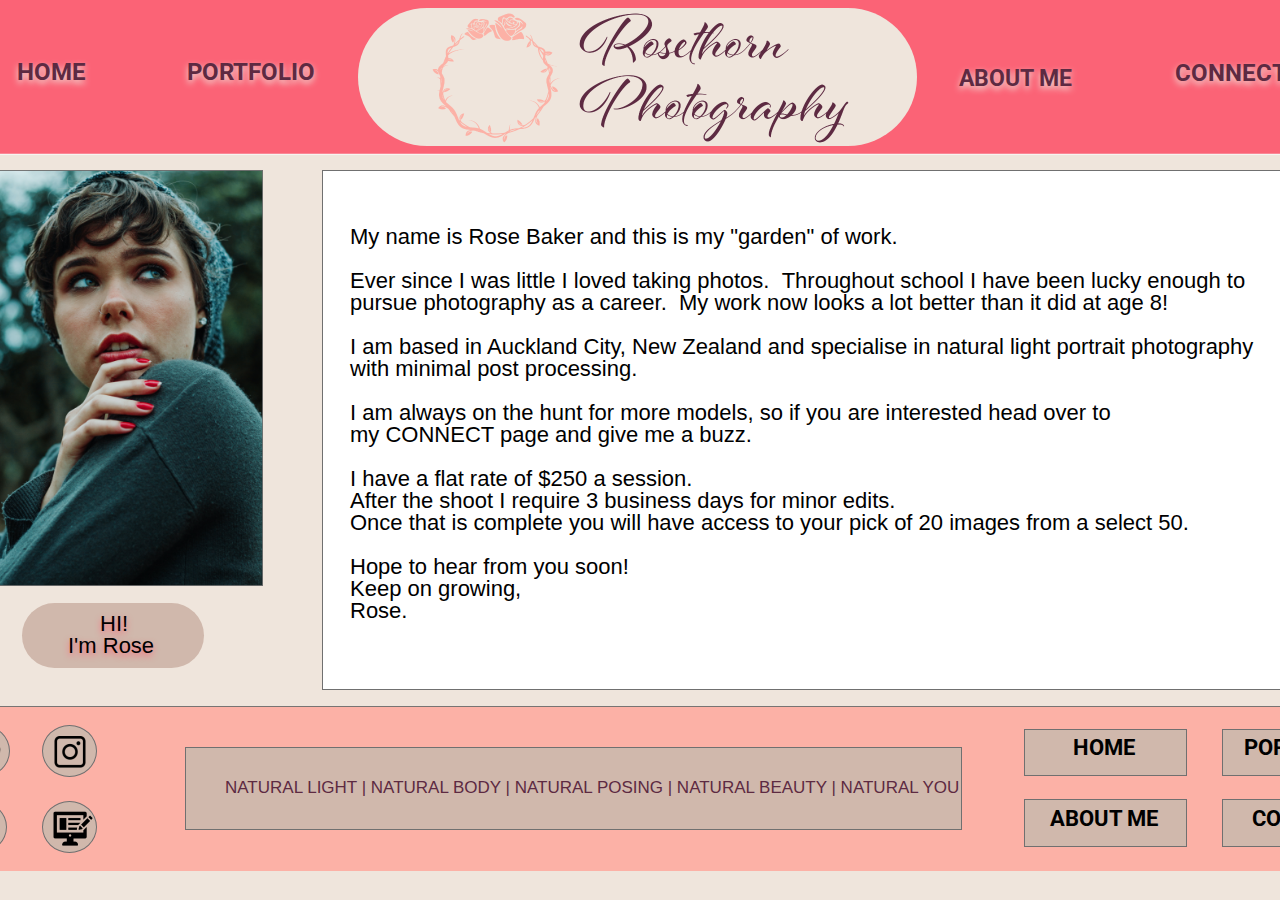
==== about-me.html @ 795008b4 "Added initial site files" ====
<!DOCTYPE html>
<html>
  <head>
    <meta charset="UTF-8" />
    <meta name="viewport" content="width=1560, maximum-scale=1.0" />
    <link rel="shortcut icon" type="image/png" href="https://animaproject.s3.amazonaws.com/home/favicon.png" />
    <meta name="og:type" content="website" />
    <meta name="twitter:card" content="photo" />
    <link rel="stylesheet" type="text/css" href="css/about-me.css" />
    <style>
      @import url("https://fonts.googleapis.com/css?family=Roboto:700");

      @font-face {
        font-family: "SegoeUI-Regular";
        font-style: normal;
        font-weight: 400;
        src: url("https://anima-uploads.s3.amazonaws.com/5b1e8d8e336c4b0009507857/segoeui.ttf") format("truetype");
      }

      @font-face {
        font-family: "ProximaNova-Regular";
        font-style: normal;
        font-weight: 400;
        src: url("https://anima-uploads.s3.amazonaws.com/5c5874afb72544000ad1576b/ProximaNova-Reg.ttf")
          format("truetype");
      }

      .component-wrapper a,
      .screen a {
        text-decoration: none;
        display: contents;
      }

      .full-width-a {
        width: 100%;
      }

      .full-height-a {
        height: 100%;
      }

      .screen textarea:focus,
      .screen input:focus {
        outline: none;
      }

      .screen *,
      .component-wrapper * {
        box-sizing: border-box;
        -webkit-font-smoothing: antialiased;
      }

      .screen div {
        -webkit-text-size-adjust: none;
      }

      .container-center-vertical,
      .container-center-horizontal {
        pointer-events: none;
        display: flex;
        flex-direction: row;
        padding: 0;
        margin: 0;
      }

      .container-center-vertical {
        align-items: center;
        height: 100%;
      }

      .container-center-horizontal {
        justify-content: center;
        width: 100%;
      }

      .container-center-vertical > *,
      .container-center-horizontal > * {
        pointer-events: auto;
        flex-shrink: 0;
      }

      .component-wrapper,
      .screen {
        overflow-wrap: break-word;
        word-wrap: break-word;
        word-break: break-all;
        word-break: break-word;
      }

      .auto-animated div {
        opacity: 0;
        position: absolute;
        --z-index: -1;
      }

      .auto-animated .container-center-vertical,
      .auto-animated .container-center-horizontal {
        opacity: 1;
      }

      .overlay {
        position: absolute;
        opacity: 0;
        display: none;
        top: 0;
        width: 100%;
        height: 100%;
        position: fixed;
      }

      .animate-appear {
        opacity: 0;
        display: block;
        animation: reveal 0.3s ease-in-out 1 normal forwards;
      }

      .animate-disappear {
        opacity: 1;
        display: block;
        animation: reveal 0.3s ease-in-out 1 reverse forwards;
      }

      .animate-nodelay {
        animation-delay: 0s;
      }

      @keyframes reveal {
        from {
          opacity: 0;
        }
        to {
          opacity: 1;
        }
      }
      .align-self-flex-start {
        align-self: flex-start;
      }
      .align-self-flex-end {
        align-self: flex-end;
      }
      .align-self-flex-center {
        align-self: center;
      }
      .valign-text-middle {
        display: flex;
        flex-direction: column;
        justify-content: center;
      }
      .valign-text-bottom {
        display: flex;
        flex-direction: column;
        justify-content: flex-end;
      }
      input:focus {
        outline: none;
      }
      .component-wrapper,
      .component-wrapper * {
        pointer-events: none;
      }

      .component-wrapper a *,
      .component-wrapper a,
      .component-wrapper input,
      .component-wrapper video,
      .component-wrapper iframe,
      .listeners-active,
      .listeners-active * {
        pointer-events: auto;
      }

      .hidden,
      .hidden * {
        visibility: hidden;
        pointer-events: none;
      }

      .smart-layers-pointers,
      .smart-layers-pointers * {
        pointer-events: auto;
        visibility: visible;
      }

      .component-wrapper.not-ready,
      .component-wrapper.not-ready * {
        visibility: hidden !important;
      }

      .listeners-active-click,
      .listeners-active-click * {
        cursor: pointer;
      }

      @import url("https://fonts.googleapis.com/css?family=Roboto:700");

      @font-face {
        font-family: "SegoeUI-Regular";
        font-style: normal;
        font-weight: 400;
        src: url("https://anima-uploads.s3.amazonaws.com/5b1e8d8e336c4b0009507857/segoeui.ttf") format("truetype");
      }

      @font-face {
        font-family: "ProximaNova-Regular";
        font-style: normal;
        font-weight: 400;
        src: url("https://anima-uploads.s3.amazonaws.com/5c5874afb72544000ad1576b/ProximaNova-Reg.ttf")
          format("truetype");
      }
      * {
        box-sizing: border-box;
      }
      .border-1px-dove-gray {
        border: 1px solid var(--dove-gray);
      }
      .roboto-bold-black-20px {
        color: var(--black);
        font-family: var(--font-family-roboto);
        font-size: var(--font-size-xs);
        font-style: normal;
        font-weight: 700;
      }
      .roboto-bold-black-22px {
        color: var(--black);
        font-family: var(--font-family-roboto);
        font-size: var(--font-size-m);
        font-style: normal;
        font-weight: 700;
      }
      .roboto-bold-tawny-port-21px {
        color: var(--tawny-port);
        font-family: var(--font-family-roboto);
        font-size: var(--font-size-s);
        font-style: normal;
        font-weight: 700;
      }
      .roboto-bold-tawny-port-23px {
        color: var(--tawny-port);
        font-family: var(--font-family-roboto);
        font-size: var(--font-size-l);
        font-style: normal;
        font-weight: 700;
      }
      .roboto-bold-tawny-port-24px {
        color: var(--tawny-port);
        font-family: var(--font-family-roboto);
        font-size: var(--font-size-xl);
        font-style: normal;
        font-weight: 700;
      }
      :root {
        --bizarre: rgba(239, 229, 220, 1);
        --black: rgba(0, 0, 0, 1);
        --clam-shell: rgba(208, 184, 172, 1);
        --dove-gray: rgba(112, 112, 112, 1);
        --font-family-proxima_nova: "Proxima Nova", Helvetica;
        --font-family-proximanova-regular: "ProximaNova-Regular", Helvetica;
        --font-family-roboto: "Roboto", Helvetica;
        --font-family-segoeui-regular: "SegoeUI-Regular", Helvetica;
        --font-size-l: 23px;
        --font-size-m: 22px;
        --font-size-s: 21px;
        --font-size-xl: 24px;
        --font-size-xs: 20px;
        --font-size-xxl: 25px;
        --font-size-xxs: 17px;
        --font-size-xxxl: 26px;
        --font-size-xxxs: 16px;
        --font-size-xxxxl: 36px;
        --font-size-xxxxxl: 44px;
        --tawny-port: rgba(93, 42, 66, 1);
        --white: rgba(255, 255, 255, 1);
      }
    </style>
    <meta name="author" content="AnimaApp.com - Design to code, Automated." />
  </head>
  <body style="margin: 0; background: rgba(239, 229, 220, 1)">
    <input type="hidden" id="anPageName" name="page" value="about-me" />
    <div class="container-center-horizontal">
      <div class="about-me screen">
        <div class="overlap-group-C61RwL">
          <img class="path-8-4eduM0" src="img/path-8@1x.png" />
          <a href="home.html"> <div class="rectangle-35-4eduM0"></div></a>
          <a href="home.html"
            ><img class="logotransparentbackground-4eduM0" src="img/logo-transparent-background-2@1x.png"
          /></a>
          <a href="portfolio.html"><div class="portfolio-4eduM0 roboto-bold-tawny-port-24px">PORTFOLIO</div></a>
          <div class="about-me-4eduM0 roboto-bold-tawny-port-23px">ABOUT ME<br /></div>
          <a href="home.html"><div class="home-4eduM0 roboto-bold-tawny-port-24px">HOME</div></a>
          <a href="connect.html"><div class="connect-4eduM0 roboto-bold-tawny-port-24px">CONNECT</div></a>
        </div>
        <div class="overlap-group1-C61RwL">
          <div class="flex-col-RH0WJ5">
            <img class="pexels-juliana-stein-2083751-dmjJwM" src="img/pexels-juliana-stein-2083751-1@1x.png" />
            <div class="flex-row-dmjJwM">
              <div class="rectangle-33-sbRkC1"></div>
              <div class="hi-im-rose-sbRkC1">
                <span class="span0-P1h4Gh">HI! <br />I&#39;m Rose</span><span class="span1-P1h4Gh">&nbsp;</span>
              </div>
            </div>
          </div>
          <div class="rectangle-9-RH0WJ5 border-1px-dove-gray"></div>
          <img class="path-4-RH0WJ5" src="img/path-4@1x.png" />
          <img class="path-5-RH0WJ5" src="img/path-4@1x.png" />
          <div class="rectangle-12-RH0WJ5 border-1px-dove-gray"></div>
          <div class="ellipse-1-RH0WJ5 border-1px-dove-gray"></div>
          <div class="ellipse-2-RH0WJ5 border-1px-dove-gray"></div>
          <div class="ellipse-3-RH0WJ5 border-1px-dove-gray"></div>
          <div class="ellipse-4-RH0WJ5 border-1px-dove-gray"></div>
          <a href="home.html"> <div class="rectangle-36-RH0WJ5 border-1px-dove-gray"></div></a>
          <div class="rectangle-39-RH0WJ5 border-1px-dove-gray"></div>
          <div class="about-me-RH0WJ5 roboto-bold-black-22px">ABOUT ME</div>
          <a href="home.html"><div class="home-RH0WJ5 roboto-bold-black-22px">HOME</div></a>
          <img class="nounthumbs-up1218615-RH0WJ5" src="img/noun-thumbs-up-1218615-1@1x.png" />
          <img class="nouninstagram3350460-RH0WJ5" src="img/noun-instagram-3350460-1@1x.png" />
          <img class="noun-thumbtack41414-RH0WJ5" src="img/noun-thumbtack-41414-1@1x.png" />
          <img class="noun-blog2389123-RH0WJ5" src="img/noun-blog-2389123-2@1x.png" />
          <div class="natural-light-n-uty-natural-you-RH0WJ5">
            NATURAL LIGHT | NATURAL BODY | NATURAL POSING | NATURAL BEAUTY | NATURAL YOU
          </div>
          <div class="my-name-is-rose-m-based-in-auck-RH0WJ5">
            My name is Rose Baker and this is my &#34;garden&#34; of work.<br /><br />Ever since I was little I loved
            taking photos.&nbsp;&nbsp;Throughout school I have been lucky enough to <br />pursue photography as a
            career.&nbsp;&nbsp;My work now looks a lot better than it did at age 8!<br /><br />I am based in Auckland
            City, New Zealand and specialise in natural light portrait photography<br />with minimal post
            processing.&nbsp;&nbsp;<br /><br />I am always on the hunt for more models, so if you are interested head
            over to<br />my CONNECT page and give me a buzz.<br /><br />I have a flat rate of $250 a session.
            <br />After the shoot I require 3 business days for minor edits.<br />Once that is complete you will have
            access to your pick of 20 images from a select 50.<br /><br />Hope to hear from you soon!<br />Keep on
            growing,<br />Rose.
          </div>
          <a href="portfolio.html"> <div class="rectangle-37-RH0WJ5 border-1px-dove-gray"></div></a>
          <a href="connect.html"> <div class="rectangle-38-RH0WJ5 border-1px-dove-gray"></div></a>
          <a href="portfolio.html"><div class="portfolio-RH0WJ5 roboto-bold-black-22px">PORTFOLIO</div></a>
          <a href="connect.html"><div class="connect-RH0WJ5 roboto-bold-black-22px">CONNECT</div></a>
        </div>
      </div>
    </div>
  </body>
</html>
---- css/about-me.css ----
/* screen - about-me */

.about-me {
  align-items: flex-start;
  background-color: var(--bizarre);
  box-sizing: border-box;
  display: flex;
  flex-direction: column;
  height: 871px;
  justify-content: flex-start;
  overflow: hidden;
  overflow-x: hidden;
  position: relative;
  width: 1560px;
}
.about-me .about-me-4eduM0 {
  background-color: transparent;
  height: auto;
  left: 1099px;
  letter-spacing: 0.00px;
  line-height: 23px;
  position: absolute;
  text-align: left;
  text-shadow: 0px 3px 6px rgba(239,229,220,1.0);;
  top: 81px;
  white-space: nowrap;
  width: auto;
}
.about-me .about-me-RH0WJ5 {
  background-color: transparent;
  height: auto;
  left: 1190px;
  letter-spacing: 0.00px;
  line-height: 22px;
  position: absolute;
  text-align: left;
  top: 638px;
  white-space: nowrap;
  width: auto;
}
.about-me .connect-4eduM0 {
  background-color: transparent;
  cursor: pointer;
  height: auto;
  left: 1315px;
  letter-spacing: 0.00px;
  line-height: 24px;
  position: absolute;
  text-align: left;
  text-shadow: 0px 3px 6px rgba(239,229,220,1.0);;
  top: 75px;
  white-space: nowrap;
  width: auto;
}
.about-me .connect-RH0WJ5 {
  background-color: transparent;
  cursor: pointer;
  height: auto;
  left: 1392px;
  letter-spacing: 0.00px;
  line-height: 22px;
  position: absolute;
  text-align: left;
  top: 638px;
  white-space: nowrap;
  width: auto;
}
.about-me .ellipse-1-RH0WJ5 {
  background-color: var(--clam-shell);
  border-radius: 27.5px/26px;
  height: 52px;
  left: 95px;
  position: absolute;
  top: 555px;
  width: 55px;
}
.about-me .ellipse-2-RH0WJ5 {
  background-color: var(--clam-shell);
  border-radius: 27.5px/26px;
  height: 52px;
  left: 182px;
  position: absolute;
  top: 555px;
  width: 55px;
}
.about-me .ellipse-3-RH0WJ5 {
  background-color: var(--clam-shell);
  border-radius: 27.5px/26px;
  height: 52px;
  left: 182px;
  position: absolute;
  top: 631px;
  width: 55px;
}
.about-me .ellipse-4-RH0WJ5 {
  background-color: var(--clam-shell);
  border-radius: 27.5px/26px;
  height: 52px;
  left: 92px;
  position: absolute;
  top: 631px;
  width: 55px;
}
.about-me .flex-col-RH0WJ5 {
  align-items: center;
  background-color: transparent;
  box-sizing: border-box;
  display: flex;
  flex-direction: column;
  height: auto;
  justify-content: flex-start;
  left: 102px;
  min-height: 498px;
  position: absolute;
  top: 0px;
  width: 301px;
}
.about-me .flex-row-dmjJwM {
  align-items: flex-end;
  background-color: transparent;
  box-sizing: border-box;
  display: flex;
  flex-direction: row;
  flex-shrink: 1;
  height: 65px;
  justify-content: flex-start;
  margin-left: 1.0px;
  margin-top: 17px;
  min-width: 182px;
  position: relative;
  width: auto;
}
.about-me .hi-im-rose-sbRkC1 {
  background-color: transparent;
  color: var(--dove-gray);
  flex-shrink: 1;
  font-family: "Proxima Nova", Helvetica;
  font-size: 22px;
  height: auto;
  letter-spacing: 0.00px;
  line-height: 22px;
  margin-bottom: 1px;
  margin-left: -136px;
  min-height: 54px;
  min-width: 88px;
  position: relative;
  text-align: center;
  text-shadow: 0px 3px 6px rgba(251,99,118,1.0);;
  white-space: nowrap;
  width: auto;
}
.about-me .home-4eduM0 {
  background-color: transparent;
  cursor: pointer;
  height: auto;
  left: 157px;
  letter-spacing: 0.00px;
  line-height: 24px;
  position: absolute;
  text-align: left;
  text-shadow: 0px 3px 6px rgba(239,229,220,1.0);;
  top: 74px;
  white-space: nowrap;
  width: auto;
}
.about-me .home-RH0WJ5 {
  background-color: transparent;
  cursor: pointer;
  height: auto;
  left: 1213px;
  letter-spacing: 0.00px;
  line-height: 22px;
  position: absolute;
  text-align: left;
  top: 567px;
  white-space: nowrap;
  width: auto;
}
.about-me .logotransparentbackground-4eduM0 {
  background-color: transparent;
  cursor: pointer;
  height: 184px;
  left: 545px;
  object-fit: cover;
  position: absolute;
  top: 0px;
  width: 471px;
}
.about-me .my-name-is-rose-m-based-in-auck-RH0WJ5 {
  background-color: transparent;
  color: var(--black);
  font-family: 'ProximaNova-Regular', Helvetica;
  font-size: 22px;
  font-style: normal;
  font-weight: 400;
  height: auto;
  left: 490px;
  letter-spacing: 0.00px;
  line-height: 22px;
  position: absolute;
  text-align: left;
  top: 56px;
  white-space: nowrap;
  width: auto;
}
.about-me .natural-light-n-uty-natural-you-RH0WJ5 {
  background-color: transparent;
  color: var(--tawny-port);
  font-family: 'ProximaNova-Regular', Helvetica;
  font-size: 17px;
  font-style: normal;
  font-weight: 400;
  height: auto;
  left: 365px;
  letter-spacing: 0.00px;
  line-height: 17px;
  position: absolute;
  text-align: left;
  top: 609px;
  white-space: nowrap;
  width: auto;
}
.about-me .noun-blog2389123-RH0WJ5 {
  background-color: transparent;
  height: 41px;
  left: 189px;
  object-fit: cover;
  position: absolute;
  top: 638px;
  width: 48px;
}
.about-me .noun-thumbtack41414-RH0WJ5 {
  background-color: transparent;
  height: 43px;
  left: 95px;
  object-fit: cover;
  position: absolute;
  top: 634px;
  width: 50px;
}
.about-me .nouninstagram3350460-RH0WJ5 {
  background-color: transparent;
  height: 32px;
  left: 192px;
  object-fit: cover;
  position: absolute;
  top: 566px;
  width: 36px;
}
.about-me .nounthumbs-up1218615-RH0WJ5 {
  background-color: transparent;
  height: 35px;
  left: 102px;
  object-fit: cover;
  position: absolute;
  top: 562px;
  width: 42px;
}
.about-me .overlap-group-C61RwL {
  background-color: transparent;
  flex-shrink: 1;
  height: 184px;
  margin-top: -14px;
  position: relative;
  width: 1560px;
}
.about-me .overlap-group1-C61RwL {
  background-color: transparent;
  flex-shrink: 1;
  height: 704px;
  margin-top: 1px;
  position: relative;
  width: 1560px;
}
.about-me .path-4-RH0WJ5 {
  background-color: transparent;
  height: 168px;
  left: 0px;
  object-fit: cover;
  position: absolute;
  top: 536px;
  width: 1560px;
}
.about-me .path-5-RH0WJ5 {
  background-color: transparent;
  height: 168px;
  left: 0px;
  object-fit: cover;
  position: absolute;
  top: 536px;
  width: 1560px;
}
.about-me .path-8-4eduM0 {
  background-color: transparent;
  height: 157px;
  left: 0px;
  object-fit: cover;
  position: absolute;
  top: 12px;
  width: 1560px;
}
.about-me .pexels-juliana-stein-2083751-dmjJwM {
  background-color: transparent;
  flex-shrink: 1;
  height: 416px;
  object-fit: cover;
  position: relative;
  width: 301px;
}
.about-me .portfolio-4eduM0 {
  background-color: transparent;
  cursor: pointer;
  height: auto;
  left: 327px;
  letter-spacing: 0.00px;
  line-height: 24px;
  position: absolute;
  text-align: left;
  text-shadow: 0px 3px 6px rgba(239,229,220,1.0);;
  top: 74px;
  white-space: nowrap;
  width: auto;
}
.about-me .portfolio-RH0WJ5 {
  background-color: transparent;
  cursor: pointer;
  height: auto;
  left: 1384px;
  letter-spacing: 0.00px;
  line-height: 22px;
  position: absolute;
  text-align: left;
  top: 567px;
  white-space: nowrap;
  width: auto;
}
.about-me .rectangle-12-RH0WJ5 {
  background-color: var(--clam-shell);
  height: 83px;
  left: 325px;
  position: absolute;
  top: 577px;
  width: 777px;
}
.about-me .rectangle-33-sbRkC1 {
  background-color: var(--clam-shell);
  border-radius: 57px;
  flex-shrink: 1;
  height: 65px;
  position: relative;
  width: 182px;
}
.about-me .rectangle-35-4eduM0 {
  background-color: var(--bizarre);
  border-radius: 97px;
  cursor: pointer;
  height: 138px;
  left: 498px;
  position: absolute;
  top: 22px;
  width: 559px;
}
.about-me .rectangle-36-RH0WJ5 {
  background-color: var(--clam-shell);
  cursor: pointer;
  height: 47px;
  left: 1164px;
  position: absolute;
  top: 559px;
  width: 163px;
}
.about-me .rectangle-37-RH0WJ5 {
  background-color: var(--clam-shell);
  cursor: pointer;
  height: 47px;
  left: 1362px;
  position: absolute;
  top: 559px;
  width: 163px;
}
.about-me .rectangle-38-RH0WJ5 {
  background-color: var(--clam-shell);
  cursor: pointer;
  height: 48px;
  left: 1362px;
  position: absolute;
  top: 629px;
  width: 163px;
}
.about-me .rectangle-39-RH0WJ5 {
  background-color: var(--clam-shell);
  height: 48px;
  left: 1164px;
  position: absolute;
  top: 629px;
  width: 163px;
}
.about-me .rectangle-9-RH0WJ5 {
  background-color: var(--white);
  height: 520px;
  left: 462px;
  position: absolute;
  top: 0px;
  width: 1029px;
}
.about-me .span0-P1h4Gh {
  color: rgba(0,0,0,1.0);
  font-family: 'ProximaNova-Regular', Helvetica;
  font-style: normal;
  font-weight: 400;
}
.about-me .span1-P1h4Gh {
  color: rgba(112,112,112,1.0);
  font-family: 'ProximaNova-Regular', Helvetica;
  font-style: normal;
  font-weight: 400;
}
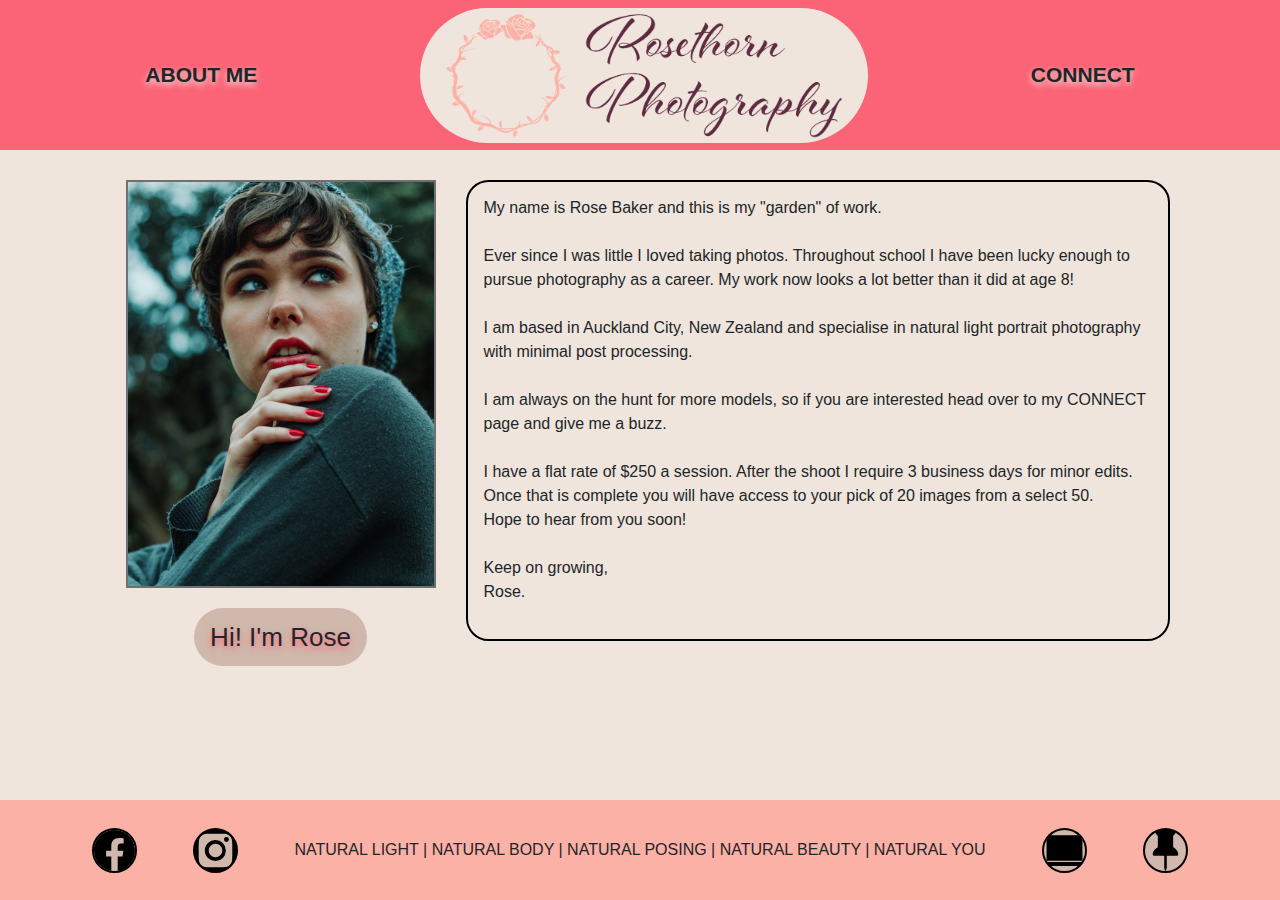
==== commit 481bd589: "did everything" ====
--- a/about-me.html
+++ b/about-me.html
@@ -1,340 +1,92 @@
 <!DOCTYPE html>
 <html>
-  <head>
-    <meta charset="UTF-8" />
-    <meta name="viewport" content="width=1560, maximum-scale=1.0" />
-    <link rel="shortcut icon" type="image/png" href="https://animaproject.s3.amazonaws.com/home/favicon.png" />
-    <meta name="og:type" content="website" />
-    <meta name="twitter:card" content="photo" />
-    <link rel="stylesheet" type="text/css" href="css/about-me.css" />
-    <style>
-      @import url("https://fonts.googleapis.com/css?family=Roboto:700");
 
-      @font-face {
-        font-family: "SegoeUI-Regular";
-        font-style: normal;
-        font-weight: 400;
-        src: url("https://anima-uploads.s3.amazonaws.com/5b1e8d8e336c4b0009507857/segoeui.ttf") format("truetype");
-      }
+<head>
+  <meta charset="UTF-8" />
+  <title>Rosethorn Photography-about-me</title>
 
-      @font-face {
-        font-family: "ProximaNova-Regular";
-        font-style: normal;
-        font-weight: 400;
-        src: url("https://anima-uploads.s3.amazonaws.com/5c5874afb72544000ad1576b/ProximaNova-Reg.ttf")
-          format("truetype");
-      }
+  <meta name="viewport" content="width=device-width, initial-scale=1.0 viewport-fit=cover" />
+  <meta name="og:type" content="website" />
+  <meta name="twitter:card" content="photo" />
 
-      .component-wrapper a,
-      .screen a {
-        text-decoration: none;
-        display: contents;
-      }
+  <link rel="shortcut icon" type="image/png" href="https://animaproject.s3.amazonaws.com/home/favicon.png" />
 
-      .full-width-a {
-        width: 100%;
-      }
+  <link rel="stylesheet" href="https://stackpath.bootstrapcdn.com/bootstrap/4.3.1/css/bootstrap.min.css" integrity="sha384-ggOyR0iXCbMQv3Xipma34MD+dH/1fQ784/j6cY/iJTQUOhcWr7x9JvoRxT2MZw1T" crossorigin="anonymous">
+  <link rel="stylesheet" type="text/css" href="css/style.css" />
+  <!-- <meta name="author" content="AnimaApp.com - Design to code, Automated." />  -->
 
-      .full-height-a {
-        height: 100%;
-      }
+  <!-- <script>
+    $(function(){
+      $('#header').load('header_reusable.html');
+    })
+  </script> -->
 
-      .screen textarea:focus,
-      .screen input:focus {
-        outline: none;
-      }
+</head>
 
-      .screen *,
-      .component-wrapper * {
-        box-sizing: border-box;
-        -webkit-font-smoothing: antialiased;
-      }
 
-      .screen div {
-        -webkit-text-size-adjust: none;
-      }
+<body style="overflow-x: hidden; background: #efe5dc;">
 
-      .container-center-vertical,
-      .container-center-horizontal {
-        pointer-events: none;
-        display: flex;
-        flex-direction: row;
-        padding: 0;
-        margin: 0;
-      }
+  <div id="page-container" style="overflow-x: hidden;">
+    <div class="content-wrap" style="overflow-x: hidden;">
 
-      .container-center-vertical {
-        align-items: center;
-        height: 100%;
-      }
+      <header>
+        <div class="d-flex align-items-center justify-content-around" style="height: 150px; margin: 0 5vw 0 5vw;">
+          <a href="about-me.html">ABOUT ME</a>
+          <a href="index.html" class="logo"></a>
+          <a href="connect.html">CONNECT</a>
+        </div>
+      </header>
 
-      .container-center-horizontal {
-        justify-content: center;
-        width: 100%;
-      }
+      <main>
+        <div class="row about-block">
+          <div class="col" style="flex-grow: 0; margin-right: 15px; text-align: center;">
+            <img src="img/pexels-juliana-stein-2083751@1x.png" alt="">
+              <span>Hi! I'm Rose</span>
+            </div>
+            <p>
+              My name is Rose Baker and this is my "garden" of work.
+              <br>
+              <br>
+              Ever since I was little I loved taking photos. Throughout school I have been lucky enough to
+              pursue photography as a career. My work now looks a lot better than it did at age 8!
+              <br>
+              <br>
+              I am based in Auckland City, New Zealand and specialise in natural light portrait photography
+              with minimal post processing.
+              <br>
+              <br>
+              I am always on the hunt for more models, so if you are interested head over to
+              my CONNECT page and give me a buzz.
+              <br>
+              <br>
+              I have a flat rate of $250 a session.
+              After the shoot I require 3 business days for minor edits.
+              Once that is complete you will have access to your pick of 20 images from a select 50.
+              <br>
+              Hope to hear from you soon!
+              <br>
+              <br>
+              Keep on growing,
+              <br>
+              Rose.
+            </p>
+          </div>
+      </main>
 
-      .container-center-vertical > *,
-      .container-center-horizontal > * {
-        pointer-events: auto;
-        flex-shrink: 0;
-      }
+    </div>
 
-      .component-wrapper,
-      .screen {
-        overflow-wrap: break-word;
-        word-wrap: break-word;
-        word-break: break-all;
-        word-break: break-word;
-      }
+    <footer>
+      <div class="d-flex align-items-center justify-content-around" style="height: 100px; margin: 0 5vw 0 5vw;">
+        <a style="background-image: url('img/facebook.svg');"></a>
+        <a style="background-image: url('img/instagram.svg');"></a>
+        <span>NATURAL LIGHT | NATURAL BODY | NATURAL POSING | NATURAL BEAUTY | NATURAL YOU</span>
+        <a style="background-image: url('img/laptop-fill.svg');"></a>
+        <a style="background-image: url('img/pin-fill.svg');"></a>
+      </div>
+    </footer>
 
-      .auto-animated div {
-        opacity: 0;
-        position: absolute;
-        --z-index: -1;
-      }
+  </div>
 
-      .auto-animated .container-center-vertical,
-      .auto-animated .container-center-horizontal {
-        opacity: 1;
-      }
+</body>
 
-      .overlay {
-        position: absolute;
-        opacity: 0;
-        display: none;
-        top: 0;
-        width: 100%;
-        height: 100%;
-        position: fixed;
-      }
-
-      .animate-appear {
-        opacity: 0;
-        display: block;
-        animation: reveal 0.3s ease-in-out 1 normal forwards;
-      }
-
-      .animate-disappear {
-        opacity: 1;
-        display: block;
-        animation: reveal 0.3s ease-in-out 1 reverse forwards;
-      }
-
-      .animate-nodelay {
-        animation-delay: 0s;
-      }
-
-      @keyframes reveal {
-        from {
-          opacity: 0;
-        }
-        to {
-          opacity: 1;
-        }
-      }
-      .align-self-flex-start {
-        align-self: flex-start;
-      }
-      .align-self-flex-end {
-        align-self: flex-end;
-      }
-      .align-self-flex-center {
-        align-self: center;
-      }
-      .valign-text-middle {
-        display: flex;
-        flex-direction: column;
-        justify-content: center;
-      }
-      .valign-text-bottom {
-        display: flex;
-        flex-direction: column;
-        justify-content: flex-end;
-      }
-      input:focus {
-        outline: none;
-      }
-      .component-wrapper,
-      .component-wrapper * {
-        pointer-events: none;
-      }
-
-      .component-wrapper a *,
-      .component-wrapper a,
-      .component-wrapper input,
-      .component-wrapper video,
-      .component-wrapper iframe,
-      .listeners-active,
-      .listeners-active * {
-        pointer-events: auto;
-      }
-
-      .hidden,
-      .hidden * {
-        visibility: hidden;
-        pointer-events: none;
-      }
-
-      .smart-layers-pointers,
-      .smart-layers-pointers * {
-        pointer-events: auto;
-        visibility: visible;
-      }
-
-      .component-wrapper.not-ready,
-      .component-wrapper.not-ready * {
-        visibility: hidden !important;
-      }
-
-      .listeners-active-click,
-      .listeners-active-click * {
-        cursor: pointer;
-      }
-
-      @import url("https://fonts.googleapis.com/css?family=Roboto:700");
-
-      @font-face {
-        font-family: "SegoeUI-Regular";
-        font-style: normal;
-        font-weight: 400;
-        src: url("https://anima-uploads.s3.amazonaws.com/5b1e8d8e336c4b0009507857/segoeui.ttf") format("truetype");
-      }
-
-      @font-face {
-        font-family: "ProximaNova-Regular";
-        font-style: normal;
-        font-weight: 400;
-        src: url("https://anima-uploads.s3.amazonaws.com/5c5874afb72544000ad1576b/ProximaNova-Reg.ttf")
-          format("truetype");
-      }
-      * {
-        box-sizing: border-box;
-      }
-      .border-1px-dove-gray {
-        border: 1px solid var(--dove-gray);
-      }
-      .roboto-bold-black-20px {
-        color: var(--black);
-        font-family: var(--font-family-roboto);
-        font-size: var(--font-size-xs);
-        font-style: normal;
-        font-weight: 700;
-      }
-      .roboto-bold-black-22px {
-        color: var(--black);
-        font-family: var(--font-family-roboto);
-        font-size: var(--font-size-m);
-        font-style: normal;
-        font-weight: 700;
-      }
-      .roboto-bold-tawny-port-21px {
-        color: var(--tawny-port);
-        font-family: var(--font-family-roboto);
-        font-size: var(--font-size-s);
-        font-style: normal;
-        font-weight: 700;
-      }
-      .roboto-bold-tawny-port-23px {
-        color: var(--tawny-port);
-        font-family: var(--font-family-roboto);
-        font-size: var(--font-size-l);
-        font-style: normal;
-        font-weight: 700;
-      }
-      .roboto-bold-tawny-port-24px {
-        color: var(--tawny-port);
-        font-family: var(--font-family-roboto);
-        font-size: var(--font-size-xl);
-        font-style: normal;
-        font-weight: 700;
-      }
-      :root {
-        --bizarre: rgba(239, 229, 220, 1);
-        --black: rgba(0, 0, 0, 1);
-        --clam-shell: rgba(208, 184, 172, 1);
-        --dove-gray: rgba(112, 112, 112, 1);
-        --font-family-proxima_nova: "Proxima Nova", Helvetica;
-        --font-family-proximanova-regular: "ProximaNova-Regular", Helvetica;
-        --font-family-roboto: "Roboto", Helvetica;
-        --font-family-segoeui-regular: "SegoeUI-Regular", Helvetica;
-        --font-size-l: 23px;
-        --font-size-m: 22px;
-        --font-size-s: 21px;
-        --font-size-xl: 24px;
-        --font-size-xs: 20px;
-        --font-size-xxl: 25px;
-        --font-size-xxs: 17px;
-        --font-size-xxxl: 26px;
-        --font-size-xxxs: 16px;
-        --font-size-xxxxl: 36px;
-        --font-size-xxxxxl: 44px;
-        --tawny-port: rgba(93, 42, 66, 1);
-        --white: rgba(255, 255, 255, 1);
-      }
-    </style>
-    <meta name="author" content="AnimaApp.com - Design to code, Automated." />
-  </head>
-  <body style="margin: 0; background: rgba(239, 229, 220, 1)">
-    <input type="hidden" id="anPageName" name="page" value="about-me" />
-    <div class="container-center-horizontal">
-      <div class="about-me screen">
-        <div class="overlap-group-C61RwL">
-          <img class="path-8-4eduM0" src="img/path-8@1x.png" />
-          <a href="home.html"> <div class="rectangle-35-4eduM0"></div></a>
-          <a href="home.html"
-            ><img class="logotransparentbackground-4eduM0" src="img/logo-transparent-background-2@1x.png"
-          /></a>
-          <a href="portfolio.html"><div class="portfolio-4eduM0 roboto-bold-tawny-port-24px">PORTFOLIO</div></a>
-          <div class="about-me-4eduM0 roboto-bold-tawny-port-23px">ABOUT ME<br /></div>
-          <a href="home.html"><div class="home-4eduM0 roboto-bold-tawny-port-24px">HOME</div></a>
-          <a href="connect.html"><div class="connect-4eduM0 roboto-bold-tawny-port-24px">CONNECT</div></a>
-        </div>
-        <div class="overlap-group1-C61RwL">
-          <div class="flex-col-RH0WJ5">
-            <img class="pexels-juliana-stein-2083751-dmjJwM" src="img/pexels-juliana-stein-2083751-1@1x.png" />
-            <div class="flex-row-dmjJwM">
-              <div class="rectangle-33-sbRkC1"></div>
-              <div class="hi-im-rose-sbRkC1">
-                <span class="span0-P1h4Gh">HI! <br />I&#39;m Rose</span><span class="span1-P1h4Gh">&nbsp;</span>
-              </div>
-            </div>
-          </div>
-          <div class="rectangle-9-RH0WJ5 border-1px-dove-gray"></div>
-          <img class="path-4-RH0WJ5" src="img/path-4@1x.png" />
-          <img class="path-5-RH0WJ5" src="img/path-4@1x.png" />
-          <div class="rectangle-12-RH0WJ5 border-1px-dove-gray"></div>
-          <div class="ellipse-1-RH0WJ5 border-1px-dove-gray"></div>
-          <div class="ellipse-2-RH0WJ5 border-1px-dove-gray"></div>
-          <div class="ellipse-3-RH0WJ5 border-1px-dove-gray"></div>
-          <div class="ellipse-4-RH0WJ5 border-1px-dove-gray"></div>
-          <a href="home.html"> <div class="rectangle-36-RH0WJ5 border-1px-dove-gray"></div></a>
-          <div class="rectangle-39-RH0WJ5 border-1px-dove-gray"></div>
-          <div class="about-me-RH0WJ5 roboto-bold-black-22px">ABOUT ME</div>
-          <a href="home.html"><div class="home-RH0WJ5 roboto-bold-black-22px">HOME</div></a>
-          <img class="nounthumbs-up1218615-RH0WJ5" src="img/noun-thumbs-up-1218615-1@1x.png" />
-          <img class="nouninstagram3350460-RH0WJ5" src="img/noun-instagram-3350460-1@1x.png" />
-          <img class="noun-thumbtack41414-RH0WJ5" src="img/noun-thumbtack-41414-1@1x.png" />
-          <img class="noun-blog2389123-RH0WJ5" src="img/noun-blog-2389123-2@1x.png" />
-          <div class="natural-light-n-uty-natural-you-RH0WJ5">
-            NATURAL LIGHT | NATURAL BODY | NATURAL POSING | NATURAL BEAUTY | NATURAL YOU
-          </div>
-          <div class="my-name-is-rose-m-based-in-auck-RH0WJ5">
-            My name is Rose Baker and this is my &#34;garden&#34; of work.<br /><br />Ever since I was little I loved
-            taking photos.&nbsp;&nbsp;Throughout school I have been lucky enough to <br />pursue photography as a
-            career.&nbsp;&nbsp;My work now looks a lot better than it did at age 8!<br /><br />I am based in Auckland
-            City, New Zealand and specialise in natural light portrait photography<br />with minimal post
-            processing.&nbsp;&nbsp;<br /><br />I am always on the hunt for more models, so if you are interested head
-            over to<br />my CONNECT page and give me a buzz.<br /><br />I have a flat rate of $250 a session.
-            <br />After the shoot I require 3 business days for minor edits.<br />Once that is complete you will have
-            access to your pick of 20 images from a select 50.<br /><br />Hope to hear from you soon!<br />Keep on
-            growing,<br />Rose.
-          </div>
-          <a href="portfolio.html"> <div class="rectangle-37-RH0WJ5 border-1px-dove-gray"></div></a>
-          <a href="connect.html"> <div class="rectangle-38-RH0WJ5 border-1px-dove-gray"></div></a>
-          <a href="portfolio.html"><div class="portfolio-RH0WJ5 roboto-bold-black-22px">PORTFOLIO</div></a>
-          <a href="connect.html"><div class="connect-RH0WJ5 roboto-bold-black-22px">CONNECT</div></a>
-        </div>
-      </div>
-    </div>
-  </body>
 </html>
--- a/css/style.css
+++ b/css/style.css
@@ -0,0 +1,193 @@
+body {
+  margin: 0;
+}
+
+header {
+  /* height: 20vh; */
+  height: 150px;
+  width: 100vw;
+  background-color: #fb6376;
+}
+
+header a {
+  text-align: center;
+  text-shadow: 0px 3px 6px rgb(239 229 220);
+  color: var(--tawny-port);
+  font-family: var(--font-family-roboto);
+  font-size: var(--font-size-s);
+  font-style: normal;
+  font-weight: 700;
+  font-size: 21px;
+}
+
+header a:hover {
+  color: black;
+}
+
+header .logo {
+  /* height: 18vh; */
+  height: 135px;
+  width: 35vw;
+  background-color: #efe5dc;
+  background-image: url("../img/logo-transparent-background.png");
+  background-size: contain;
+  background-repeat: no-repeat;
+  background-position: center;
+
+  border-radius: 67.5px;
+}
+
+main {
+  margin-top: 30px;
+}
+
+main .title {
+  position: absolute;
+  left: calc(50vw - 325px);
+  top: 74vh;
+
+
+  text-shadow: 0px 3px 6px rgb(239 229 220);
+  color: #fb6376;
+  font-size: 50px;
+
+  -webkit-text-stroke: 2px black;
+}
+
+main .photo-block {
+  margin-left: auto;
+  margin-right: auto;
+}
+
+main .photo-block img {
+  height: 380px;
+  width: 280px;
+  padding: 5px;
+}
+
+main .photo-block img.large-img {
+  height: 765px;
+  width: 560px;
+}
+
+main .about-block {
+  margin-bottom: 30px;
+
+}
+
+main .about-block img {
+  margin-bottom: 30px;
+}
+
+main .about-block span {
+  padding: 14px 16px 14px 16px;
+  background-color: #d0b8ac;
+  border-radius: 30px;
+  /* border: black; */
+  /* border-style: solid; */
+  /* border-width: 2px; */
+
+  text-shadow: 0px 3px 6px #fb6376;;
+
+  /* color: #fb6376; */
+  /* -webkit-text-stroke: 2px black; */
+
+
+  font-size: 26px;
+}
+
+main .about-block p {
+  /* width: 45px;
+  height: 45px; */
+  max-width: 55vw;
+
+  padding: 14px 16px 14px 16px;
+  /* background-color: #d0b8ac; */
+  border-radius: 22.5px;
+  border: black;
+  border-style: solid;
+  border-width: 2px;
+}
+
+main .connect-block {
+  text-align: center;
+}
+
+main .connect-block span {
+  margin-bottom: 30px;
+
+  display: block;
+
+  padding: 18px 32px 18px 32px;
+  background-color: #d0b8ac;
+  border-radius: 70px;
+  /* border: black; */
+  /* border-style: solid; */
+  /* border-width: 2px; */
+
+  font-size: 26px;
+  text-shadow: 0px 3px 6px #fb6376;
+
+  /* color: #fb6376; */
+  /* -webkit-text-stroke: 2px black; */
+}
+
+main .connect-block input[type=text] {
+  margin-bottom: 30px;
+  /* width:
+  height:  */
+}
+
+main .connect-block input[type=submit] {
+  position: relative;
+  top: 350px;
+
+  width: 150px;
+  height: 50px;
+  border-radius: 25px;
+  background-color: #fff;
+
+  font-style: bold;
+  font-size: 20px;
+
+}
+
+footer {
+  position: absolute;
+  bottom: 0;
+
+  height: 100px;
+  width: 100vw;
+  background-color: #fcb1a6;
+  overflow: hidden;
+}
+
+footer a {
+  text-align: center;
+
+  width: 45px;
+  height: 45px;
+  background-color: #d0b8ac;
+
+  border-radius: 22.5px;
+  border: black;
+  border-style: solid;
+  border-width: 2px;
+  background-position: center;
+  background-repeat: no-repeat;
+  background-size: contain;
+}
+
+#page-container {
+  position: relative;
+  min-height: 100vh;
+}
+
+.content-wrap {
+  align-items: center;
+  display: flex;
+  flex-direction: column;
+  justify-content: flex-start;
+
+  padding-bottom: 105px;
+}
